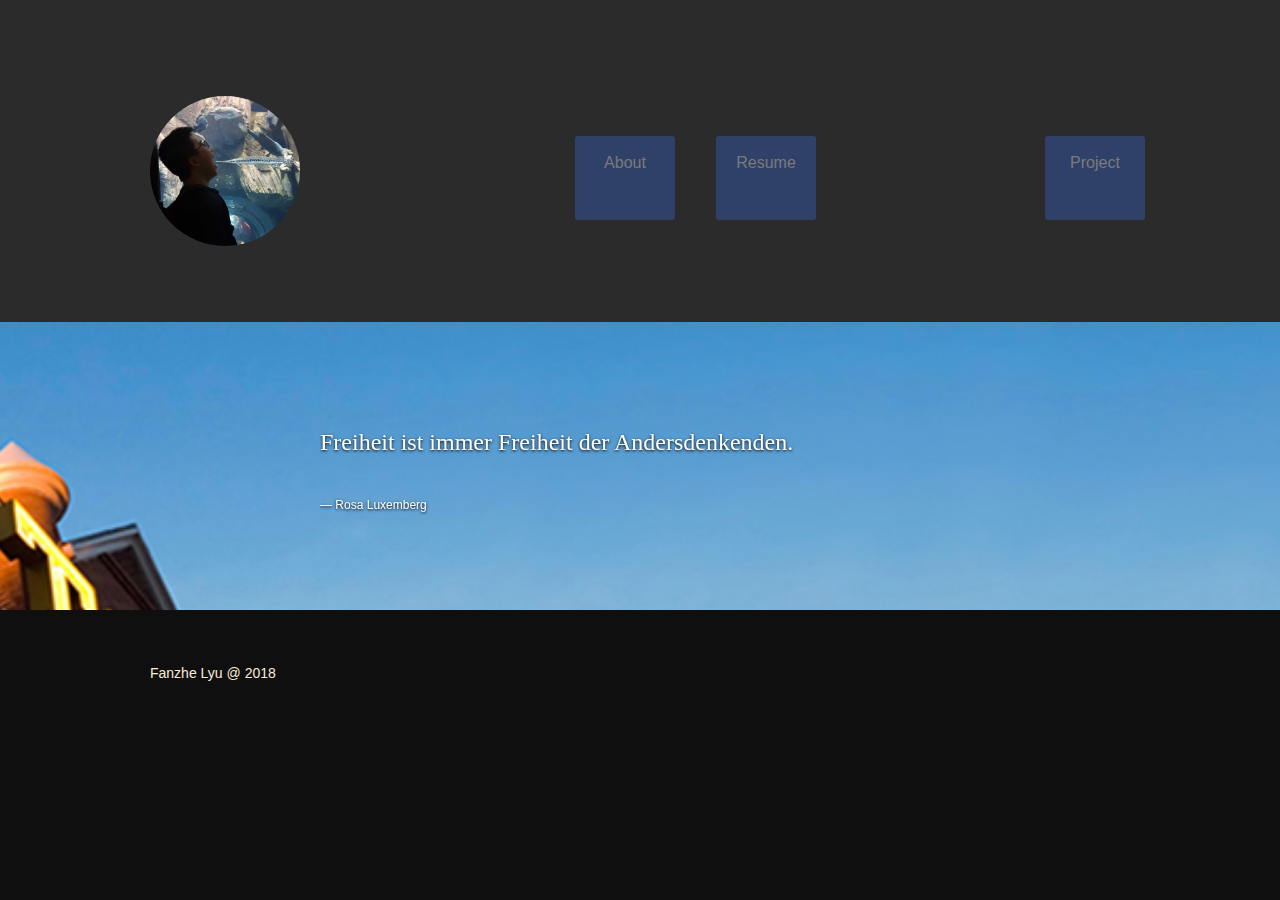
==== About.html @ 702b2086 "change homepage" ====
<!DOCTYPE html>
<!--[if lt IE 8 ]><html class="no-js ie ie7" lang="en"> <![endif]-->
<!--[if IE 8 ]><html class="no-js ie ie8" lang="en"> <![endif]-->
<!--[if (gte IE 8)|!(IE)]><!--><html class="no-js" lang="en"> <!--<![endif]-->
<head>

    <!--- Basic Page Needs
    ================================================== -->
    <meta charset="utf-8">
    <title>Fanzhe Lyu</title>
    <meta name="description" content="">
    <meta name="author" content="fanzhe">

    <!-- Mobile Specific Metas
    ================================================== -->
    <meta name="viewport" content="width=device-width, initial-scale=1, maximum-scale=1">

    <!-- CSS
    ================================================== -->
    <link rel="stylesheet" href="css/default.css">
    <link rel="stylesheet" href="css/layout.css">
    <link rel="stylesheet" href="css/media-queries.css">
    <link rel="stylesheet" href="css/magnific-popup.css">
    <link rel="stylesheet" media="screen" href="css/style.css">
    <link rel="stylesheet" href="css/bootstrap.css">

    <!-- Script
    ================================================== -->






    <!-- Favicons
     ================================================== -->
    <!--<link rel="shortcut icon" href="favicon.png" >-->

</head>

<body>


<!-- Header
================================================== -->

<!-- About Section
================================================== -->
<section id="about">


<div class="row">

<div class="four column header-col">

<img class="profile-pic"  src="images/myphoto.jpeg" alt="" style="height: 50%; width: 50%"/>

</div>

<div class="seven column main-col">
<div class="row" style="margin-top: 40px">
<div class="three column">
<div class="button" style="width: 100px; text-align: center">
<p>About</p>
</div>
</div>
<div class="three column">
<div class="button" style="width: 100px; text-align: center">
<p>Resume</p>
</div>
</div>
<div class="two column">
<div class="button" style="width: 100px; text-align: center">
<p>Project</p>
</div>
</div>
</div>





</div>



<!--<div class="nine columns main-col">-->

<!--<h2>About Me</h2>-->

<!--<p>-->
<!--I am a second year Computer Engineering student at Georgia Tech, with a minor in Computer Science.-->
<!--I am also an undergraduate researcher in Computer Vision and Robotics. My interest includes Computer Architecture,-->
<!--Robotics, Artificial Intelligence and Signal Processing. In my daily life, I am also an amateur musician in piano, guitar and percussion.-->
<!--</p>-->

<!--<div class="row">-->

<!--<div class="columns contact-details">-->

<!--<h2>Contact Details</h2>-->
<!--<p class="address">-->
<!--<span>301 10th Street, NW<br>-->
<!--Atlanta, GA, 30318-->
<!--</span><br>-->
<!--<span>lvfanzhe@hotmail.com</span>-->
<!--</p>-->

<!--</div>-->

<!--<div class="columns download">-->
<!--<p>-->
<!--<a href="https://fanzhe98.github.io/resume/resume.pdf" class="button"><i class="fa fa-download"></i>Download Resume</a>-->
<!--</p>-->
<!--</div>-->

<!--</div> &lt;!&ndash; end row &ndash;&gt;-->

<!--</div> &lt;!&ndash; end .main-col &ndash;&gt;-->

</div>

</section> <!-- About Section End-->


<!-- Resume Section
================================================== -->
<!--<section id="resume">-->

<!--&lt;!&ndash; Skills-->
<!-- -&#45;&#45;&#45;&#45;&#45;&#45;&#45;&#45;&#45;&#45;&#45;&#45;&#45;&#45;&#45;&#45;&#45;&#45;&#45;&#45;&#45;&#45;&#45;&#45;&#45;&#45;&#45;&#45;&#45;&#45;&#45;&#45;&#45;&#45;&#45;&#45;&#45;&#45;&#45;&#45;&#45;&#45;&#45;&#45;&#45;&#45; &ndash;&gt;-->
<!--<div class="row skill">-->

<!--<div class="three columns header-col">-->
<!--<h1><span>Skills</span></h1>-->
<!--</div>-->

<!--<div class="nine columns main-col">-->
<!--<div class="bars">-->

<!--<ul class="skills">-->
<!--<li><span class="bar-expand cpp"></span><em>C++</em></li>-->
<!--<li><span class="bar-expand java"></span><em>Java</em></li>-->
<!--<li><span class="bar-expand python"></span><em>Python</em></li>-->
<!--<li><span class="bar-expand c"></span><em>C</em></li>-->
<!--<li><span class="bar-expand matlab"></span><em>MATLAB</em></li>-->
<!--<li><span class="bar-expand vhdl"></span><em>VHDL</em></li>-->
<!--</ul>-->

<!--</div>&lt;!&ndash; end skill-bars &ndash;&gt;-->

<!--</div> &lt;!&ndash; main-col end &ndash;&gt;-->

<!--</div> &lt;!&ndash; End skills &ndash;&gt;-->

<!--</section> &lt;!&ndash; Resume Section End&ndash;&gt;-->

<!-- Testimonials Section
================================================== -->
<section id="testimonials">

    <div class="text-container">

        <div class="row">

            <div class="two columns header-col">

                <!--<h1><span>Client Testimonials</span></h1>-->

            </div>

            <div class="ten columns flex-container">

                <div class="flexslider">

                    <ul class="slides">

                        <li>
                            <blockquote>
                                <p>Freiheit ist immer Freiheit der Andersdenkenden.
                                </p>
                                <cite>Rosa Luxemberg</cite>
                            </blockquote>
                        </li> <!-- slide ends -->

                        <li>
                            <blockquote>
                                <p>
                                    It is beyond a doubt that all our knowledge begins with experience.
                                </p>
                                <cite>Immanuel Kant</cite>
                            </blockquote>
                        </li>

                    </ul>

                </div> <!-- div.flexslider ends -->

            </div> <!-- div.flex-container ends -->

        </div> <!-- row ends -->

    </div>  <!-- text-container ends -->

</section> <!-- Testimonials Section End-->



<!-- footer
================================================== -->
<footer>

    <div class="row">

        <div class="twelve columns" style="text-align: left">
            <p style="color:antiquewhite">Fanzhe Lyu @ 2018</p>
            <!--Fanzhe Lyu-->

            <!--<ul class="social-links">-->
            <!--<li><a href="https://www.facebook.com/profile.php?id=100006491412357"><i class="fa fa-facebook"></i></a></li>-->
            <!--<li><a href="https://www.linkedin.com/in/fanzhelyu/"><i class="fa fa-linkedin"></i></a></li>-->
            <!--<li><a href="https://github.com/fanzhe98"><i class="fa fa-github"></i></a></li>-->
            <!--<li><a href="mailto:lvfanzhe@hotmail.com"><i class="fa fa-envelope"></i></a></li>-->
            <!--</ul>-->

            <!--<div id="go-top"><a class="smoothscroll" title="Back to Top" href="#home"><i class="icon-up-open"></i></a></div>-->

        </div>
    </div>

</footer> <!-- Footer End-->

<!-- Java Script
================================================== -->
<script src="http://ajax.googleapis.com/ajax/libs/jquery/1.10.2/jquery.min.js"></script>
<script>window.jQuery || document.write('<script src="js/jquery-1.10.2.min.js"><\/script>')</script>
<script type="text/javascript" src="js/jquery-migrate-1.2.1.min.js"></script>
<!--<script src="js/particles.js"></script>-->
<!--<script src="js/app.js"></script>-->
<script src="js/jquery.flexslider.js"></script>
<script src="js/waypoints.js"></script>
<script src="js/jquery.fittext.js"></script>
<script src="js/magnific-popup.js"></script>
<script src="js/init.js"></script>
<script src="js/bootstrap.min.js"></script>
<script src="js/modernizr.js" defer="defer"></script>

</body>

</html>
---- css/default.css ----
/*
=====================================================================
*   Ceevee v1.0 Default Stylesheet
*   url: styleshout.com
*   03-17-2014
=====================================================================

TOC:
a. Webfonts and Icon fonts
b. Reset
c. Default Styles
   1. Basic
   2. Typography
   3. Links
   4. Images
   5. Buttons
   6. Forms
d. Grid
e. Others
   1. Clearing
   2. Misc

=====================================================================  */

/* ------------------------------------------------------------------ */
/* a. Webfonts and Icon fonts
 ------------------------------------------------------------------ */

@import url("fonts.css");
@import url("fontello/css/fontello.css");
@import url("font-awesome/css/font-awesome.min.css");

/* ------------------------------------------------------------------
/* b. Reset
      Adapted from:
      Normalize.css - https://github.com/necolas/normalize.css/
      HTML5 Doctor Reset - html5doctor.com/html-5-reset-stylesheet/
/* ------------------------------------------------------------------ */

html, body, div, span, object, iframe,
h1, h2, h3, h4, h5, h6, p, blockquote, pre,
abbr, address, cite, code,
del, dfn, em, img, ins, kbd, q, samp,
small, strong, sub, sup, var,
b, i,
dl, dt, dd, ol, ul, li,
fieldset, form, label, legend,
table, caption, tbody, tfoot, thead, tr, th, td,
article, aside, canvas, details, figcaption, figure,
footer, header, hgroup, menu, nav, section, summary,
time, mark, audio, video {
   margin: 0;
   padding: 0;
   border: 0;
   outline: 0;
   font-size: 100%;
   vertical-align: baseline;
   background: transparent;
}

article,aside,details,figcaption,figure,
footer,header,hgroup,menu,nav,section {
   display: block;
}

audio,
canvas,
video {
   display: inline-block;
}

audio:not([controls]) {
   display: none;
   height: 0;
}

[hidden] { display: none; }

code, kbd, pre, samp {
   font-family: monospace, serif;
   font-size: 1em;
}

pre {
   white-space: pre;
   white-space: pre-wrap;
   word-wrap: break-word;
}

blockquote, q { quotes: &#8220 &#8220; }

blockquote:before, blockquote:after,
q:before, q:after {
   content: '';
   content: none;
}

ins {
   background-color: #ff9;
   color: #000;
   text-decoration: none;
}

mark {
   background-color: #A7F4F6;
   color: #555;
}

del { text-decoration: line-through; }

abbr[title], dfn[title] {
   border-bottom: 1px dotted;
   cursor: help;
}

table {
   border-collapse: collapse;
   border-spacing: 0;
}


/* ------------------------------------------------------------------ */
/* c. Default and Basic Styles
      Adapted from:
      Skeleton CSS Framework - http://www.getskeleton.com/
      Typeplate Typographic Starter Kit - http://typeplate.com/
/* ------------------------------------------------------------------ */

/*  1. Basic  ------------------------------------------------------- */

*,
*:before,
*:after {
   -moz-box-sizing: border-box;
   -webkit-box-sizing: border-box;
   box-sizing: border-box;
}

html {
   font-size: 62.5%;
   -webkit-font-smoothing: antialiased;
}

body {
   background: #fff;
   font-family: 'opensans-regular', sans-serif;
   font-weight: normal;
   font-size: 15px;
   line-height: 30px;
	color: #838C95;

   -webkit-font-smoothing: antialiased; /* Fix for webkit rendering */
	-webkit-text-size-adjust: 100%;
}

/*  2. Typography
       Vertical rhythm with leading derived from 6
--------------------------------------------------------------------- */

h1, h2, h3, h4, h5, h6 {
   color: #313131;
	font-family: 'opensans-bold', sans-serif;
   font-weight: normal;
}
h1 a, h2 a, h3 a, h4 a, h5 a, h6 a { font-weight: inherit; }
h1 { font-size: 38px; line-height: 42px; margin-bottom: 12px; letter-spacing: -1px; }
h2 { font-size: 28px; line-height: 36px; margin-bottom: 6px; }
h3 { font-size: 22px; line-height: 30px; margin-bottom: 12px; }
h4 { font-size: 20px; line-height: 30px; margin-bottom: 6px; }
h5 { font-size: 18px; line-height: 30px; }
h6 { font-size: 14px; line-height: 30px; }
.subheader { }

p { margin: 0 0 30px 0; }
p img { margin: 0; }
p.lead {
   font: 19px/36px 'opensans-light', sans-serif;
   margin-bottom: 18px;
}

/* for 'em' and 'strong' tags, font-size and line-height should be same with
the body tag due to rendering problems in some browsers */
em { font: 15px/30px 'opensans-italic', sans-serif; }
strong, b { font: 15px/30px 'opensans-bold', sans-serif; }
small { font-size: 11px; line-height: inherit; }

/*	Blockquotes */
blockquote {
   margin: 30px 0px;
   padding-left: 40px;
   position: relative;
}
blockquote:before {
   content: "\201C";
   opacity: 0.45;
   font-size: 80px;
   line-height: 0px;
   margin: 0;
   font-family: arial, sans-serif;

   position: absolute;
   top:  30px;
	left: 0;
}
blockquote p {
   font-family: 'librebaskerville-italic', serif;
   padding: 0;
   font-size: 18px;
   line-height: 36px;
}
blockquote cite {
   display: block;
   font-size: 12px;
   font-style: normal;
   line-height: 18px;
}
blockquote cite:before { content: "\2014 \0020"; }
blockquote cite a,
blockquote cite a:visited { color: #8B9798; border: none }

/* ---------------------------------------------------------------------
/*  Pull Quotes Markup
/*
    <aside class="pull-quote">
		<blockquote>
			<p></p>
		</blockquote>
	 </aside>
/*
/* --------------------------------------------------------------------- */
.pull-quote {
   position: relative;
	padding: 18px 30px 18px 0px;
}
.pull-quote:before,
.pull-quote:after {
	height: 1em;
	opacity: 0.45;
	position: absolute;
	font-size: 80px;
   font-family: Arial, Sans-Serif;
}
.pull-quote:before {
	content: "\201C";
	top:  33px;
	left: 0;
}
.pull-quote:after {
	content: '\201D';
	bottom: -33px;
	right: 0;
}
.pull-quote blockquote {
   margin: 0;
}
.pull-quote blockquote:before {
   content: none;
}

/* Abbreviations */
abbr {
   font-family: 'opensans-bold', sans-serif;
	font-variant: small-caps;
	text-transform: lowercase;
   letter-spacing: .5px;
	color: gray;
}
abbr:hover { cursor: help; }

/* drop cap */
.drop-cap:first-letter {
	float: left;
	margin: 0;
	padding: 14px 6px 0 0;
	font-size: 84px;
	font-family: /* Copperplate */ 'opensans-bold', sans-serif;
   line-height: 60px;
	text-indent: 0;
	background: transparent;
	color: inherit;
}

hr { border: solid #E3E3E3; border-width: 1px 0 0; clear: both; margin: 11px 0 30px; height: 0; }


/*  3. Links  ------------------------------------------------------- */

a, a:visited {
   text-decoration: none;
   outline: 0;
   color: #11ABB0;

   -webkit-transition: color .3s ease-in-out;
   -moz-transition: color .3s ease-in-out;
   -o-transition: color .3s ease-in-out;
   transition: color .3s ease-in-out;
}
a:hover, a:focus { color: #313131; }
p a, p a:visited { line-height: inherit; }


/*  4. List  --------------------------------------------------------- */

ul, ol { margin-bottom: 24px; margin-top: 12px; }
ul { list-style: none outside; }
ol { list-style: decimal; }
ol, ul.square, ul.circle, ul.disc { margin-left: 30px; }
ul.square { list-style: square outside; }
ul.circle { list-style: circle outside; }
ul.disc { list-style: disc outside; }
ul ul, ul ol,
ol ol, ol ul { margin: 6px 0 6px 30px; }
ul ul li, ul ol li,
ol ol li, ol ul li { margin-bottom: 6px; }
li { line-height: 18px; margin-bottom: 12px; }
ul.large li { }
li p { }

/* ---------------------------------------------------------------------
/*  Stats Tab Markup

    <ul class="stats-tabs">
		<li><a href="#">[value]<b>[name]</b></a></li>
	 </ul>

    Extend this object into your markup.
/*
/* --------------------------------------------------------------------- */
.stats-tabs {
   padding: 0;
   margin: 24px 0;
}
.stats-tabs li {
	display: inline-block;
	margin: 0 10px 18px 0;
	padding: 0 10px 0 0;
	border-right: 1px solid #ccc;
}
.stats-tabs li:last-child {
	margin: 0;
	padding: 0;
	border: none;
}
.stats-tabs li a {
	display: inline-block;
	font-size: 22px;
	font-family: 'opensans-bold', sans-serif;
   border: none;
   color: #313131;
}
.stats-tabs li a:hover {
   color:#11ABB0;
}
.stats-tabs li a b {
	display: block;
	margin: 6px 0 0 0;
	font-size: 13px;
	font-family: 'opensans-regular', sans-serif;
   color: #8B9798;
}

/* definition list */
dl { margin: 12px 0; }
dt { margin: 0; color:#11ABB0; }
dd { margin: 0 0 0 20px; }

/* Lining Definition Style Markup */
.lining dt,
.lining dd {
	display: inline;
	margin: 0;
}
.lining dt + dt:before,
.lining dd + dt:before {
	content: "\A";
	white-space: pre;
}
.lining dd + dd:before {
	content: ", ";
}
.lining dd:before {
	content: ": ";
	margin-left: -0.2em;
}

/* Dictionary Definition Style Markup */
.dictionary-style dt {
	display: inline;
	counter-reset: definitions;
}
.dictionary-style dt + dt:before {
	content: ", ";
	margin-left: -0.2em;
}
.dictionary-style dd {
	display: block;
	counter-increment: definitions;
}
.dictionary-style dd:before {
	content: counter(definitions, decimal) ". ";
}

/* Pagination */
.pagination {
   margin: 36px auto;
   text-align: center;
}
.pagination ul li {
   display: inline-block;
   margin: 0;
   padding: 0;
}
.pagination .page-numbers {
   font: 15px/18px 'opensans-bold', sans-serif;
   display: inline-block;
   padding: 6px 10px;
   margin-right: 3px;
   margin-bottom: 6px;
	color: #6E757C;
	background-color: #E6E8EB;

	-webkit-transition: all 200ms ease-in-out;
	-moz-transition: all 200ms ease-in-out;
	-o-transition: all 200ms ease-in-out;
	-ms-transition: all 200ms ease-in-out;
	transition: all 200ms ease-in-out;

   -moz-border-radius: 3px;
   -webkit-border-radius: 3px;
   -khtml-border-radius: 3px;
	border-radius: 3px;
}
.pagination .page-numbers:hover {
   background: #838A91;
   color: #fff;
}
.pagination .current,
.pagination .current:hover {
   background-color: #11ABB0;
   color: #fff;
}
.pagination .inactive,
.pagination .inactive:hover {
   background-color: #E6E8EB;
	color: #A9ADB2;
}
.pagination .prev, .pagination .next {}

/*  5. Images  --------------------------------------------------------- */

img {
   max-width: 100%;
   height: auto;
}
img.pull-right { margin: 12px 0px 0px 18px; }
img.pull-left { margin: 12px 18px 0px 0px; }

/*  6. Buttons  --------------------------------------------------------- */

.button,
.button:visited,
button,
input[type="submit"],
input[type="reset"],
input[type="button"] {
   font: 16px/30px 'opensans-bold', sans-serif;
   background: rgba(53,87,169,0.49);
   display: inline-block;
	text-decoration: none;
   letter-spacing: 0;
   color: #fff;
	padding: 12px 20px;
	margin-bottom: 18px;
   border: none;
   cursor: pointer;
   height: auto;

   -webkit-transition: all .2s ease-in-out;
	-moz-transition: all .2s ease-in-out;
	-o-transition: all .2s ease-in-out;
	-ms-transition: all .2s ease-in-out;
	transition: all .2s ease-in-out;

   -moz-border-radius: 3px;
   -webkit-border-radius: 3px;
   -khtml-border-radius: 3px;
   border-radius: 3px;
}

.button:hover,
button:hover,
input[type="submit"]:hover,
input[type="reset"]:hover,
input[type="button"]:hover {
   background: #3d4145;
   color: #fff;
}

.button:active,
button:active,
input[type="submit"]:active,
input[type="reset"]:active,
input[type="button"]:active {
   background: #3d4145;
   color: #fff;
}

.button.full-width,
button.full-width,
input[type="submit"].full-width,
input[type="reset"].full-width,
input[type="button"].full-width {
	width: 100%;
	padding-left: 0 !important;
	padding-right: 0 !important;
	text-align: center;
}

/* Fix for odd Mozilla border & padding issues */
button::-moz-focus-inner,
input::-moz-focus-inner {
    border: 0;
    padding: 0;
}


/*  7. Forms  --------------------------------------------------------- */

form { margin-bottom: 24px; }
fieldset { margin-bottom: 24px; }

input[type="text"],
input[type="password"],
input[type="email"],
textarea,
select {
   display: block;
   padding: 18px 15px;
   margin: 0 0 24px 0;
   border: 0;
   outline: none;
   vertical-align: middle;
   min-width: 225px;
	max-width: 100%;
   font-size: 15px;
   line-height: 24px;
	color: #647373;
	background: #D3D9D9;

}

/* select { padding: 0;
   width: 220px;
   } */

input[type="text"]:focus,
input[type="password"]:focus,
input[type="email"]:focus,
textarea:focus {
   color: #B3B7BC;
	background-color: #3d4145;
}

textarea { min-height: 220px; }

label,
legend {
   font: 16px/24px 'opensans-bold', sans-serif;
	margin: 12px 0;
   color: #3d4145;
   display: block;
}
label span,
legend span {
	color: #8B9798;
   font: 14px/24px 'opensans-regular', sans-serif;
}

input[type="checkbox"],
input[type="radio"] {
    font-size: 15px;
    color: #737373;
}

input[type="checkbox"] { display: inline; }

/* ------------------------------------------------------------------ */
/* d. Grid
---------------------------------------------------------------------
   gutter = 40px.
/* ------------------------------------------------------------------ */

/* default
--------------------------------------------------------------- */
.row {
   width: 96%;
   max-width: 1020px;
   margin: 0 auto;
}
/* fixed width for IE8 */
.ie .row { width: 1000px ; }

.narrow .row { max-width: 980px; }

.row .row { width: auto; max-width: none; margin: 0 -20px; }

/* row clearing */
.row:before,
.row:after {
    content: " ";
    display: table;
}
.row:after {
    clear: both;
}

.column, .columns {
   position: relative;
   padding: 0 20px;
   min-height: 1px;
   float: left;
}
.column.centered, .columns.centered  {
    float: none;
    margin: 0 auto;
}

/* removed gutters */
.row.collapsed > .column,
.row.collapsed > .columns,
.column.collapsed, .columns.collapsed  { padding: 0; }

[class*="column"] + [class*="column"]:last-child { float: right; }
[class*="column"] + [class*="column"].end { float: right; }

/* column widths */
.row .one         { width: 8.33333%; }
.row .two         { width: 16.66667%; }
.row .three       { width: 25%; }
.row .four        { width: 33.33333%; }
.row .five        { width: 41.66667%; }
.row .six         { width: 50%; }
.row .seven       { width: 58.33333%; }
.row .eight       { width: 66.66667%; }
.row .nine        { width: 75%; }
.row .ten         { width: 83.33333%; }
.row .eleven      { width: 91.66667%; }
.row .twelve      { width: 100%; }

/* Offsets */
.row .offset-1    { margin-left: 8.33333%; }
.row .offset-2    { margin-left: 16.66667%; }
.row .offset-3    { margin-left: 25%; }
.row .offset-4    { margin-left: 33.33333%; }
.row .offset-5    { margin-left: 41.66667%; }
.row .offset-6    { margin-left: 50%; }
.row .offset-7    { margin-left: 58.33333%; }
.row .offset-8    { margin-left: 66.66667%; }
.row .offset-9    { margin-left: 75%; }
.row .offset-10   { margin-left: 83.33333%; }
.row .offset-11   { margin-left: 91.66667%; }

/* Push/Pull */
.row .push-1      { left: 8.33333%; }
.row .pull-1      { right: 8.33333%; }
.row .push-2      { left: 16.66667%; 	}
.row .pull-2      { right: 16.66667%; }
.row .push-3      { left: 25%; }
.row .pull-3      { right: 25%;	}
.row .push-4      { left: 33.33333%; }
.row .pull-4      { right: 33.33333%; }
.row .push-5      { left: 41.66667%; }
.row .pull-5      { right: 41.66667%; }
.row .push-6      { left: 50%; }
.row .pull-6      { right: 50%; }
.row .push-7      { left: 58.33333%; }
.row .pull-7      { right: 58.33333%; }
.row .push-8      { left: 66.66667%; 	}
.row .pull-8      { right: 66.66667%; }
.row .push-9      { left: 75%; }
.row .pull-9      { right: 75%; }
.row .push-10     { left: 83.33333%; }
.row .pull-10     { right: 83.33333%; }
.row .push-11     { left: 91.66667%; }
.row .pull-11     { right: 91.66667%; }

/* block grids
--------------------------------------------------------------------- */
.bgrid-sixths [class*="column"]   { width: 16.66667%; }
.bgrid-quarters [class*="column"] { width: 25%; }
.bgrid-thirds [class*="column"]   { width: 33.33333%; }
.bgrid-halves [class*="column"]   { width: 50%; }

[class*="bgrid"] [class*="column"] + [class*="column"]:last-child { float: left; }

/* Left clearing for block grid columns - columns that changes width in
different screen sizes. Allows columns with different heights to align
properly.
--------------------------------------------------------------------- */
.first { clear: left; }   /* first column in default screen */
.s-first { clear: none; } /* first column in smaller screens */

/* smaller screens
--------------------------------------------------------------- */
@media only screen and (max-width: 900px) {

   /* block grids on small screens */
   .s-bgrid-sixths [class*="column"]   { width: 16.66667%; }
   .s-bgrid-quarters [class*="column"] { width: 25%; }
   .s-bgrid-thirds [class*="column"]   { width: 33.33333%; }
   .s-bgrid-halves [class*="column"]   { width: 50%; }

   /* block grids left clearing */
   .first { clear: none; }
   .s-first { clear: left; }

}

/* mobile wide/smaller tablets
--------------------------------------------------------------- */
@media only screen and (max-width: 767px) {

   .row {
	   width: 460px;
	   margin: 0 auto;
      padding: 0;
	}
   .column, .columns {
	   width: auto !important;
	   float: none;
	   margin-left: 0;
	   margin-right: 0;
      padding: 0 30px;
   }
   .row .row { width: auto; max-width: none; margin: 0 -30px; }

   [class*="column"] + [class*="column"]:last-child { float: none; }
   [class*="bgrid"] [class*="column"] + [class*="column"]:last-child { float: none; }

   /* Offsets */
   .row .offset-1    { margin-left: 0%; }
   .row .offset-2    { margin-left: 0%; }
   .row .offset-3    { margin-left: 0%; }
   .row .offset-4    { margin-left: 0%; }
   .row .offset-5    { margin-left: 0%; }
   .row .offset-6    { margin-left: 0%; }
   .row .offset-7    { margin-left: 0%; }
   .row .offset-8    { margin-left: 0%; }
   .row .offset-9    { margin-left: 0%; }
   .row .offset-10   { margin-left: 0%; }
   .row .offset-11   { margin-left: 0%; }
}

/* mobile narrow
--------------------------------------------------------------- */
@media only screen and (max-width: 460px) {

   .row { width: auto; }

}

/* larger screens
--------------------------------------------------------------- */
@media screen and (min-width: 1200px) {

   .wide .row { max-width: 1180px; }

}

/* ------------------------------------------------------------------ */
/* e. Others
/* ------------------------------------------------------------------ */

/*  1. Clearing
    (http://nicolasgallagher.com/micro-clearfix-hack/
--------------------------------------------------------------------- */

.cf:before,
.cf:after {
    content: " ";
    display: table;
}
.cf:after {
    clear: both;
}

/*  2. Misc -------------------------------------------------------- */

.remove-bottom { margin-bottom: 0 !important; }
.half-bottom { margin-bottom: 12px !important; }
.add-bottom { margin-bottom: 24px !important; }
.no-border { border: none; }

.text-center  { text-align: center !important; }
.text-left    { text-align: left !important; }
.text-right   { text-align: right !important; }
.pull-left    { float: left !important; }
.pull-right   { float: right !important; }
.align-center {
	margin-left: auto !important;
	margin-right: auto !important;
	text-align: center !important;
}
---- css/layout.css ----
/*
=====================================================================
*   Ceevee v1.0 Layout Stylesheet
*   url: styleshout.com
*   03-18-2014
=====================================================================

   TOC:
   a. General Styles
   b. Header Styles
   c. About Section
   d. Resume Section
   e. Portfolio Section
   f. Call To Action Section
   g. Testimonials Section
   h. Contact Section
   i. Footer

===================================================================== */

/* ------------------------------------------------------------------ */
/* a. General Styles
/* ------------------------------------------------------------------ */

body { background: #0f0f0f; }

/* ------------------------------------------------------------------ */
/* b. Header Styles
/* ------------------------------------------------------------------ */

header {
   position: absolute;
   height: 800px;
   min-height: 500px;
   width: 100%;
   /*background: #161415 url(../images/header-background.jpg) no-repeat top center;*/
   /*background-size: cover !important;*/
	/*-webkit-background-size: cover !important;*/
   text-align: center;
   overflow: hidden;
}

/* vertically center banner section */
header:before {
   content: '';
   display: inline-block;
   vertical-align: middle;
   height: 100%;
}
header .banner {
   display: inline-block;
   vertical-align: middle;
   margin: 0 auto;
   width: 85%;
   padding-bottom: 30px;s
   text-align: center;
}

header .banner-text { width: 100%; }
header .banner-text h1 {
   font: 90px/1.1em 'opensans-bold', sans-serif;
   color: #fff;
   letter-spacing: -2px;
   margin: 0 auto 18px auto;
   text-shadow: 0px 1px 3px rgba(0, 0, 0, .8);
}
header .banner-text h3 {
   font: 18px/1.9em 'librebaskerville-regular', serif;
   color: #A8A8A8;
   margin: 0 auto;
   width: 70%;
   text-shadow: 0px 1px 2px rgba(0, 0, 0, .5);
}
header .banner-text h3 span,
header .banner-text h3 a {
   color: #fff;
}
header .banner-text hr {
   width: 60%;
   margin: 18px auto 24px auto;
   border-color: #2F2D2E;
   border-color: rgba(150, 150, 150, .1);
}

/* header social links */
header .social {
   margin: 24px 0;
   padding: 0;
   font-size: 30px;
   text-shadow: 0px 1px 2px rgba(0, 0, 0, .8);
}
header .social li {
   display: inline-block;
   margin: 0 15px;
   padding: 0;
}
header .social li a { color: #fff; }
header .social li a:hover { color: #11ABB0; }

/* scrolldown link */
header .scrolldown a {
   position: absolute;
   bottom: 30px;
   left: 50%;
   margin-left: -29px;
   color: #fff;
   display: block;
   height: 42px;
   width: 42px;
   font-size: 42px;
   line-height: 42px;
   color: #fff;
   border-radius: 100%;

   -webkit-transition: all .3s ease-in-out;
   -moz-transition: all .3s ease-in-out;
   -o-transition: all .3s ease-in-out;
   transition: all .3s ease-in-out;
}
header .scrolldown a:hover { color: #11ABB0; }

/* primary navigation
--------------------------------------------------------------------- */
#nav-wrap ul, #nav-wrap li, #nav-wrap a {
	 margin: 0;
	 padding: 0;
	 border: none;
	 outline: none;
}

/* nav-wrap */
#nav-wrap {
   font: 12px 'opensans-bold', sans-serif;
   width: 100%;
   text-transform: uppercase;
   letter-spacing: 2.5px;
   margin: 0 auto;
   z-index: 100;
   position: fixed;
   left: 0;
   top: 0;
}
.opaque { background-color: #333; }

/* hide toggle button */
#nav-wrap > a.mobile-btn { display: none; }

ul#nav {
   min-height: 48px;
   width: auto;

   /* center align the menu */
   text-align: center;
}
ul#nav li {
   position: relative;
   list-style: none;
   height: 48px;
   display: inline-block;
}

/* Links */
ul#nav li a {

/* 8px padding top + 8px padding bottom + 32px line-height = 48px */

   display: inline-block;
   padding: 8px 13px;
   line-height: 32px;
	text-decoration: none;
   text-align: left;
   color: #fff;

	-webkit-transition: color .2s ease-in-out;
	-moz-transition: color .2s ease-in-out;
	-o-transition: color .2s ease-in-out;
	-ms-transition: color .2s ease-in-out;
	transition: color .2s ease-in-out;
}

ul#nav li a:active { background-color: transparent !important; }
ul#nav li.current a { color: #F06000; }


/* ------------------------------------------------------------------ */
/* c. About Section
/* ------------------------------------------------------------------ */

#about {
   background: #2B2B2B;
   padding-top: 96px;
   padding-bottom: 66px;
   overflow: hidden;
}

#about a, #about a:visited  { color: #fff; }
#about a:hover, #about a:focus { color: #11ABB0; }

#about h2 {
   font: 22px/30px 'opensans-bold', sans-serif;
   color: #fff;
   margin-bottom: 12px;
}
#about p {
   line-height: 30px;
   color: #7A7A7A;
}
#about .profile-pic {
   position: relative;
   width: 120px;
   height: 120px;
   border-radius: 100%;
}
#about .contact-details { width: 41.66667%; }
#about .download {
   width: 58.33333%;
   padding-top: 6px;
}
#about .main-col { padding-right: 5%; }
#about .download .button {
   margin-top: 6px;
   background: #444;
}
#about .download .button:hover {
   background: #fff;
   color: #2B2B2B;
}
#about .download .button i {
   margin-right: 15px;
   font-size: 20px;
}


/* ------------------------------------------------------------------ */
/* d. Resume Section
/* ------------------------------------------------------------------ */

#resume {
   background: #fff;
   padding-top: 90px;
   padding-bottom: 72px;
   overflow: hidden;
}

#resume a, #resume a:visited  { color: #11ABB0; }
#resume a:hover, #resume a:focus { color: #313131; }

#resume h1 {
   font: 18px/24px 'opensans-bold', sans-serif;
   text-transform: uppercase;
   letter-spacing: 1px;
}
#resume h1 span {
   border-bottom: 3px solid #11ABB0;
   padding-bottom: 6px;
}
#resume h3 {
   font: 25px/30px 'opensans-bold', sans-serif;
}

#resume .header-col { padding-top: 9px; }
#resume .main-col { padding-right: 10%; }

.education, .work {
   margin-bottom: 48px;
   padding-bottom: 24px;
   border-bottom: 1px solid #E8E8E8;
}
#resume .info {
   font: 16px/24px 'librebaskerville-italic', serif;
   color: #6E7881;
   margin-bottom: 18px;
   margin-top: 9px;
}
#resume .info span {
   margin-right: 5px;
   margin-left: 5px;
}
#resume .date {
   font: 15px/24px 'opensans-regular', sans-serif;
   margin-top: 6px;
}

/*----------------------------------------------*/
/*	Skill Bars
/*----------------------------------------------*/

.bars {
	width: 95%;
	float: left;
	padding: 0;
	text-align: left;
}
.bars .skills {
  	margin-top: 36px;
   list-style: none;
}
.bars li {
   position: relative;
  	margin-bottom: 60px;
  	background: #ccc;
  	height: 42px;
  	border-radius: 3px;
}
.bars li em {
	font: 15px 'opensans-bold', sans-serif;
   color: #313131;
	text-transform: uppercase;
   letter-spacing: 2px;
	font-weight: normal;
   position: relative;
	top: -36px;
}
.bar-expand {
   position: absolute;
   left: 0;
   top: 0;

   margin: 0;
   padding-right: 24px;
  	background: #313131;
   display: inline-block;
  	height: 42px;
   line-height: 42px;
   border-radius: 3px 0 0 3px;
}


.cpp {
    width: 60%;
    -moz-animation: cpp 2s ease;
    -webkit-animation: cpp 2s ease;
}

.java {
    width: 70%;
    -moz-animation: java 2s ease;
    -webkit-animation: java 2s ease;
}
.python {
    width: 80%;
    -moz-animation: python 2s ease;
    -webkit-animation: python 2s ease;
}
.c {
    width: 80%;
    -moz-animation: c 2s ease;
    -webkit-animation: c 2s ease;
}
.matlab {
    width: 70%;
    -moz-animation: matlab 2s ease;
    -webkit-animation: matlab 2s ease;
}
.vhdl {
    width: 50%;
    -moz-animation: vhdl 2s ease;
    -webkit-animation: vhdl 2s ease;
}

@-moz-keyframes cpp {
  0%   { width: 0px;  }
  100% { width: 60%;  }
}
@-moz-keyframes java {
  0%   { width: 0px;  }
  100% { width: 55%;  }
}
@-moz-keyframes python {
  0%   { width: 0px;  }
  100% { width: 50%;  }
}
@-moz-keyframes c {
  0%   { width: 0px;  }
  100% { width: 90%;  }
}
@-moz-keyframes matlab {
  0%   { width: 0px;  }
  100% { width: 80%;  }
}
@-moz-keyframes vhdl {
  0%   { width: 0px;  }
  100% { width: 50%;  }
}

@-webkit-keyframes cpp {
  0%   { width: 0px;  }
  100% { width: 60%;  }
}
@-webkit-keyframes java {
  0%   { width: 0px;  }
  100% { width: 55%;  }
}
@-webkit-keyframes python {
  0%   { width: 0px;  }
  100% { width: 50%;  }
}
@-webkit-keyframes c {
  0%   { width: 0px;  }
  100% { width: 90%;  }
}
@-webkit-keyframes matlab {
  0%   { width: 0px;  }
  100% { width: 80%;  }
}
@-webkit-keyframes vhdl {
  0%   { width: 0px;  }
  100% { width: 50%;  }
}

/* ------------------------------------------------------------------ */
/* e. Portfolio Section
/* ------------------------------------------------------------------ */

#portfolio {
   background: #ebeeee;
   padding-top: 90px;
   padding-bottom: 60px;
}
#portfolio h1 {
   font: 15px/24px 'opensans-semibold', sans-serif;
   text-transform: uppercase;
   letter-spacing: 1px;
   text-align: center;
   margin-bottom: 48px;
   color: #95A3A3;
}

/* Portfolio Content */
#portfolio-wrapper .columns { margin-bottom: 36px; }
.portfolio-item .item-wrap {
   background: #fff;
   overflow: hidden;
   position: relative;

   -webkit-transition: all 0.3s ease-in-out;
	-moz-transition: all 0.3s ease-in-out;
	-o-transition: all 0.3s ease-in-out;
	-ms-transition: all 0.3s ease-in-out;
	transition: all 0.3s ease-in-out;
}
.portfolio-item .item-wrap a {
   display: block;
   cursor: pointer;
}

/* overlay */
.portfolio-item .item-wrap .overlay {
   position: absolute;
   left: 0;
   top: 0;
   width: 100%;
   height: 100%;

	opacity: 0;
	-moz-opacity: 0;
	filter:alpha(opacity=0);

   -webkit-transition: opacity 0.3s ease-in-out;
	-moz-transition: opacity 0.3s ease-in-out;
	-o-transition: opacity 0.3s ease-in-out;
	transition: opacity 0.3s ease-in-out;

   background: url(../images/overlay-bg.png) repeat;
}
.portfolio-item .item-wrap .link-icon {
   display: block;
   color: #fff;
   height: 30px;
   width: 30px;
   font-size: 18px;
   line-height: 30px;
   text-align: center;

   opacity: 0;
	-moz-opacity: 0;
	filter:alpha(opacity=0);

   -webkit-transition: opacity 0.3s ease-in-out;
	-moz-transition: opacity 0.3s ease-in-out;
	-o-transition: opacity 0.3s ease-in-out;
	transition: opacity 0.3s ease-in-out;

   position: absolute;
   top: 50%;
   left: 50%;
   margin-left: -15px;
   margin-top: -15px;
}
.portfolio-item .item-wrap img {
   vertical-align: bottom;
}
.portfolio-item .portfolio-item-meta { padding: 18px }
.portfolio-item .portfolio-item-meta h5 {
   font: 14px/21px 'opensans-bold', sans-serif;
   color: #fff;
}
.portfolio-item .portfolio-item-meta p {
   font: 12px/18px 'opensans-light', sans-serif;
   color: #c6c7c7;
   margin-bottom: 0;
}

/* on hover */
.portfolio-item:hover .overlay {
	opacity: 1;
	-moz-opacity: 1;
	filter:alpha(opacity=100);
}
.portfolio-item:hover .link-icon {
   opacity: 1;
	-moz-opacity: 1;
	filter:alpha(opacity=100);
}

/* popup modal */
.popup-modal {
	max-width: 550px;
	background: #fff;
	position: relative;
	margin: 0 auto;
}
.popup-modal .description-box { padding: 12px 36px 18px 36px; }
.popup-modal .description-box h4 {
   font: 15px/24px 'opensans-bold', sans-serif;
	margin-bottom: 12px;
   color: #111;
}
.popup-modal .description-box p {
	font: 14px/24px 'opensans-regular', sans-serif;
   color: #A1A1A1;
   margin-bottom: 12px;
}
.popup-modal .description-box .categories {
   font: 11px/21px 'opensans-light', sans-serif;
   color: #A1A1A1;
   text-transform: uppercase;
   letter-spacing: 2px;
   display: block;
   text-align: left;
}
.popup-modal .description-box .categories i {
   margin-right: 8px;
}
.popup-modal .link-box {
   padding: 18px 36px;
   background: #111;
   text-align: left;
}
.popup-modal .link-box a {
   color: #fff;
	font: 11px/21px 'opensans-bold', sans-serif;
	text-transform: uppercase;
   letter-spacing: 3px;
   cursor: pointer;
}
.popup-modal a:hover {	color: #00CCCC; }
.popup-modal a.popup-modal-dismiss { margin-left: 24px; }


/* fadein/fadeout effect for modal popup
/* ------------------------------------------------------------------ */

/* content at start */
.mfp-fade.mfp-wrap .mfp-content .popup-modal {
   opacity: 0;
   -webkit-transition: all 200ms ease-in-out;
	-moz-transition: all 200ms ease-in-out;
	-o-transition: all 200ms ease-in-out;
	-ms-transition: all 200ms ease-in-out;
   transition: all 200ms ease-in-out;
}
/* content fadein */
.mfp-fade.mfp-wrap.mfp-ready .mfp-content .popup-modal {
   opacity: 1;
}
/* content fadeout */
.mfp-fade.mfp-wrap.mfp-removing .mfp-content .popup-modal {
   opacity: 0;
}

/* ------------------------------------------------------------------ */
/* f. Call To Action Section
/* ------------------------------------------------------------------ */

#call-to-action {
   background: #212121;
   padding-top: 66px;
   padding-bottom: 48px;
}
#call-to-action h1 {
   font: 18px/24px 'opensans-bold', sans-serif;
   text-transform: uppercase;
   letter-spacing: 3px;
   color: #fff;
}
#call-to-action h1 span { display: none; }
#call-to-action .header-col h1:before {
   font-family: 'FontAwesome';
   content: "\f0ac";
	padding-right: 10px;
	font-size: 72px;
   line-height: 72px;
   text-align: left;
   float: left;
   color: #fff;
}
#call-to-action .action {
   margin-top: 12px;
}
#call-to-action h2 {
   font: 28px/36px 'opensans-bold', sans-serif;
   color: #EBEEEE;
   margin-bottom: 6px;
}
#call-to-action h2 a {
   color: inherit;
}
#call-to-action p {
   color: #636363;
   font-size: 17px;
}
/*#
call-to-action .button {
	color:#fff;
   background: #0D0D0D;
}
*/
#call-to-action .button:hover,
#call-to-action .button:active {
   background: #FFFFFF;
   color: #0D0D0D;
}
#call-to-action p span {
	font-family: 'opensans-semibold', sans-serif; 
	color: #D8D8D8;
}

/* ------------------------------------------------------------------
/* g. Testimonials
/* ------------------------------------------------------------------ */

#testimonials {
   background: #1F1F1F url(../images/tower.jpg) no-repeat center center;
   background-size: cover !important;
	-webkit-background-size: cover !important;
   background-attachment: fixed;

   position: relative;
   min-height: 200px;
   width: 100%;
   overflow: hidden;
}
#testimonials .text-container {
   padding-top: 96px;
   padding-bottom: 66px;
}
#testimonials h1 {
   font: 18px/24px 'opensans-bold', sans-serif;   
   text-transform: uppercase;
   letter-spacing: 3px;
   color: #fff;
}
#testimonials h1 span { display: none; }
#testimonials .header-col { padding-top: 9px; }
#testimonials .header-col h1:before {
   font-family: 'FontAwesome';
   content: "\f10d";
	padding-right: 10px;
	font-size: 72px;
   line-height: 72px;
   text-align: left;
   float: left;
   color: #fff;
}

/*	Blockquotes */
#testimonials blockquote {
   margin: 0 0px 30px 0px;
   padding-left: 0;
   position: relative;
   text-shadow: 0px 1px 3px rgba(0, 0, 0, 1);
}
#testimonials blockquote:before { content: none; }
#testimonials blockquote p {
   font-family: 'librebaskerville-italic', serif;
   padding: 0;
   font-size: 24px;
   line-height: 48px;
   color: #fff
}
#testimonials blockquote cite {
   display: block;
   font-size: 12px;
   font-style: normal;
   line-height: 18px;
   color: #fff;
}
#testimonials blockquote cite:before { content: "\2014 \0020"; }
#testimonials blockquote cite a,
#testimonials blockquote cite a:visited { color: #8B9798; border: none }

/* Flex Slider
/* ------------------------------------------------------------------ */

/* Reset */
.flexslider a:active,
.flexslider a:focus  { outline: none; }
.slides,
.flex-control-nav,
.flex-direction-nav { margin: 0; padding: 0; list-style: none; }
.slides li { margin: 0; padding: 0;}

/* Necessary Styles */
.flexslider {
   position: relative;
   zoom: 1;
   margin: 0;
   padding: 0;
}
.flexslider .slides { zoom: 1; }
.flexslider .slides > li { position: relative; }

/* Hide the slides before the JS is loaded. Avoids image jumping */
.flexslider .slides > li { display: none; -webkit-backface-visibility: hidden; }
/* Suggested container for slide animation setups. Can replace this with your own */
.flex-container { zoom: 1; position: relative; }

/* Clearfix for .slides */
.slides:before,
.slides:after {
   content: " ";
   display: table;
}
.slides:after {
   clear: both;
}

/* No JavaScript Fallback */
/* If you are not using another script, such as Modernizr, make sure you
 * include js that eliminates this class on page load */
.no-js .slides > li:first-child { display: block; }

/* Slider Styles */
.slides { zoom: 1; }
.slides > li {
   /*margin-right: 5px; */
   overflow: hidden;
}

/* Control Nav */
.flex-control-nav {
    width: 100%;
    position: absolute;
    bottom: -20px;
    text-align: left;
}
.flex-control-nav li {
    margin: 0 6px;
    display: inline-block;
    zoom: 1;
    *display: inline;
}
.flex-control-paging li a {
    width: 12px;
    height: 12px;
    display: block;
    background: #ddd;
    background: rgba(255, 255, 255, .3);
    cursor: pointer;
    text-indent: -9999px;
    -webkit-border-radius: 20px;
    -moz-border-radius: 20px;
    -o-border-radius: 20px;
    border-radius: 20px;
    box-shadow: inset 0 0 3px rgba(255, 255, 255, .3);
}
.flex-control-paging li a:hover {
    background: #CCC;
    background: rgba(255, 255, 255, .7);
}
.flex-control-paging li a.flex-active {
    background: #fff;
    background: rgba(255, 255, 255, .9);
    cursor: default;
}

/* ------------------------------------------------------------------ */
/* h. Contact Section
/* ------------------------------------------------------------------ */

#contact {
   background: #191919;
   padding-top: 96px;
   padding-bottom: 102px;
   color: #636363;
}
#contact .section-head { margin-bottom: 42px; }

#contact a, #contact a:visited  { color: #11ABB0; }
#contact a:hover, #contact a:focus { color: #fff; }

#contact h1 {
   font: 18px/24px 'opensans-bold', sans-serif;
   text-transform: uppercase;
   letter-spacing: 3px;
   color: #EBEEEE;
   margin-bottom: 6px;
}
#contact h1 span { display: none; }
#contact h1:before {
   font-family: 'FontAwesome';
   content: "\f0e0";
	padding-right: 10px;
	font-size: 72px;
   line-height: 72px;
   text-align: left;
   float: left;
   color: #ebeeee;
}

#contact h4 {
   font: 16px/24px 'opensans-bold', sans-serif;
   color: #EBEEEE;
   margin-bottom: 6px;
}
#contact p.lead {
   font: 18px/36px 'opensans-light', sans-serif;
   padding-right: 3%;
}
#contact .header-col { padding-top: 6px; }


/* contact form */
#contact form { margin-bottom: 30px; }
#contact label {
   font: 15px/24px 'opensans-bold', sans-serif;
   margin: 12px 0;
   color: #EBEEEE;
	display: inline-block;
	float: left;
   width: 26%;
}
#contact input,
#contact textarea,
#contact select {
   padding: 18px 20px;
	color: #eee;
	background: #373233;
	margin-bottom: 42px;
	border: 0;
	outline: none;
   font-size: 15px;
   line-height: 24px;
   width: 65%;
}
#contact input:focus,
#contact textarea:focus,
#contact select:focus {
	color: #fff;
	background-color: #11ABB0;
}
#contact button.submit {
	text-transform: uppercase;
	letter-spacing: 3px;
	color:#fff;
   background: #0D0D0D;
	border: none;
   cursor: pointer;
   height: auto;
   display: inline-block;
	border-radius: 3px;
   margin-left: 26%;
}
#contact button.submit:hover {
	color: #0D0D0D;
	background: #fff;
}
#contact span.required {
	color: #11ABB0;
	font-size: 13px;
}
#message-warning, #message-success {
   display: none;
	background: #0F0F0F;
	padding: 24px 24px;
	margin-bottom: 36px;
   width: 65%;
   margin-left: 26%;
}
#message-warning { color: #D72828; }
#message-success { color: #11ABB0; }

#message-warning i,
#message-success i {
   margin-right: 10px;
}
#image-loader {
   display: none;
   position: relative;
   left: 18px;
   top: 17px;
}


/* Twitter Feed */
#twitter {
   margin-top: 12px;
   padding: 0;
}
#twitter li {
   margin: 6px 0px 12px 0;
   line-height: 30px;
}
#twitter li span {
   display: block;
}
#twitter li b a {
   font: 13px/36px 'opensans-regular', Sans-serif;
   color: #474747 !important;
   border: none;
}


/* ------------------------------------------------------------------ */
/* i. Footer
/* ------------------------------------------------------------------ */

footer {
   padding-top: 48px;
   margin-bottom: 48px;
   color: #303030;
   font-size: 14px;
   text-align: center;
   position: relative;
}

footer a, footer a:visited { color: #525252; }
footer a:hover, footer a:focus { color: #fff; }

/* copyright */
footer .copyright {
    margin: 0;
    padding: 0;
 }
footer .copyright li {
    display: inline-block;
    margin: 0;
    padding: 0;
    line-height: 24px;
}
.ie footer .copyright li {
   display: inline;
}
footer .copyright li:before {
    content: "\2022";
    padding-left: 10px;
    padding-right: 10px;
    color: #095153;
}
footer .copyright  li:first-child:before {
    display: none;
}

/* social links */
footer .social-links {
   margin: 18px 0 30px 0;
   padding: 0;
   font-size: 30px;
}
footer .social-links li {
    display: inline-block;
    margin: 0;
    padding: 0;
    margin-left: 42px;
    color: #F06000;
}

footer .social-links li:first-child { margin-left: 0; }

/* Go To Top Button */
#go-top {
	position: absolute;
	top: -24px;
   left: 50%;
   margin-left: -30px;
}
#go-top a {
	text-decoration: none;
	border: 0 none;
	display: block;
	width: 60px;
	height: 60px;
	background-color: #525252;

	-webkit-transition: all 0.2s ease-in-out;
   -moz-transition: all 0.2s ease-in-out;
   -o-transition: all 0.2s ease-in-out;
   -ms-transition: all 0.2s ease-in-out;
   transition: all 0.2s ease-in-out;

   color: #fff;
   font-size: 21px;
   line-height: 60px;
 	border-radius: 100%;
}
#go-top a:hover { background-color: #0F9095; }
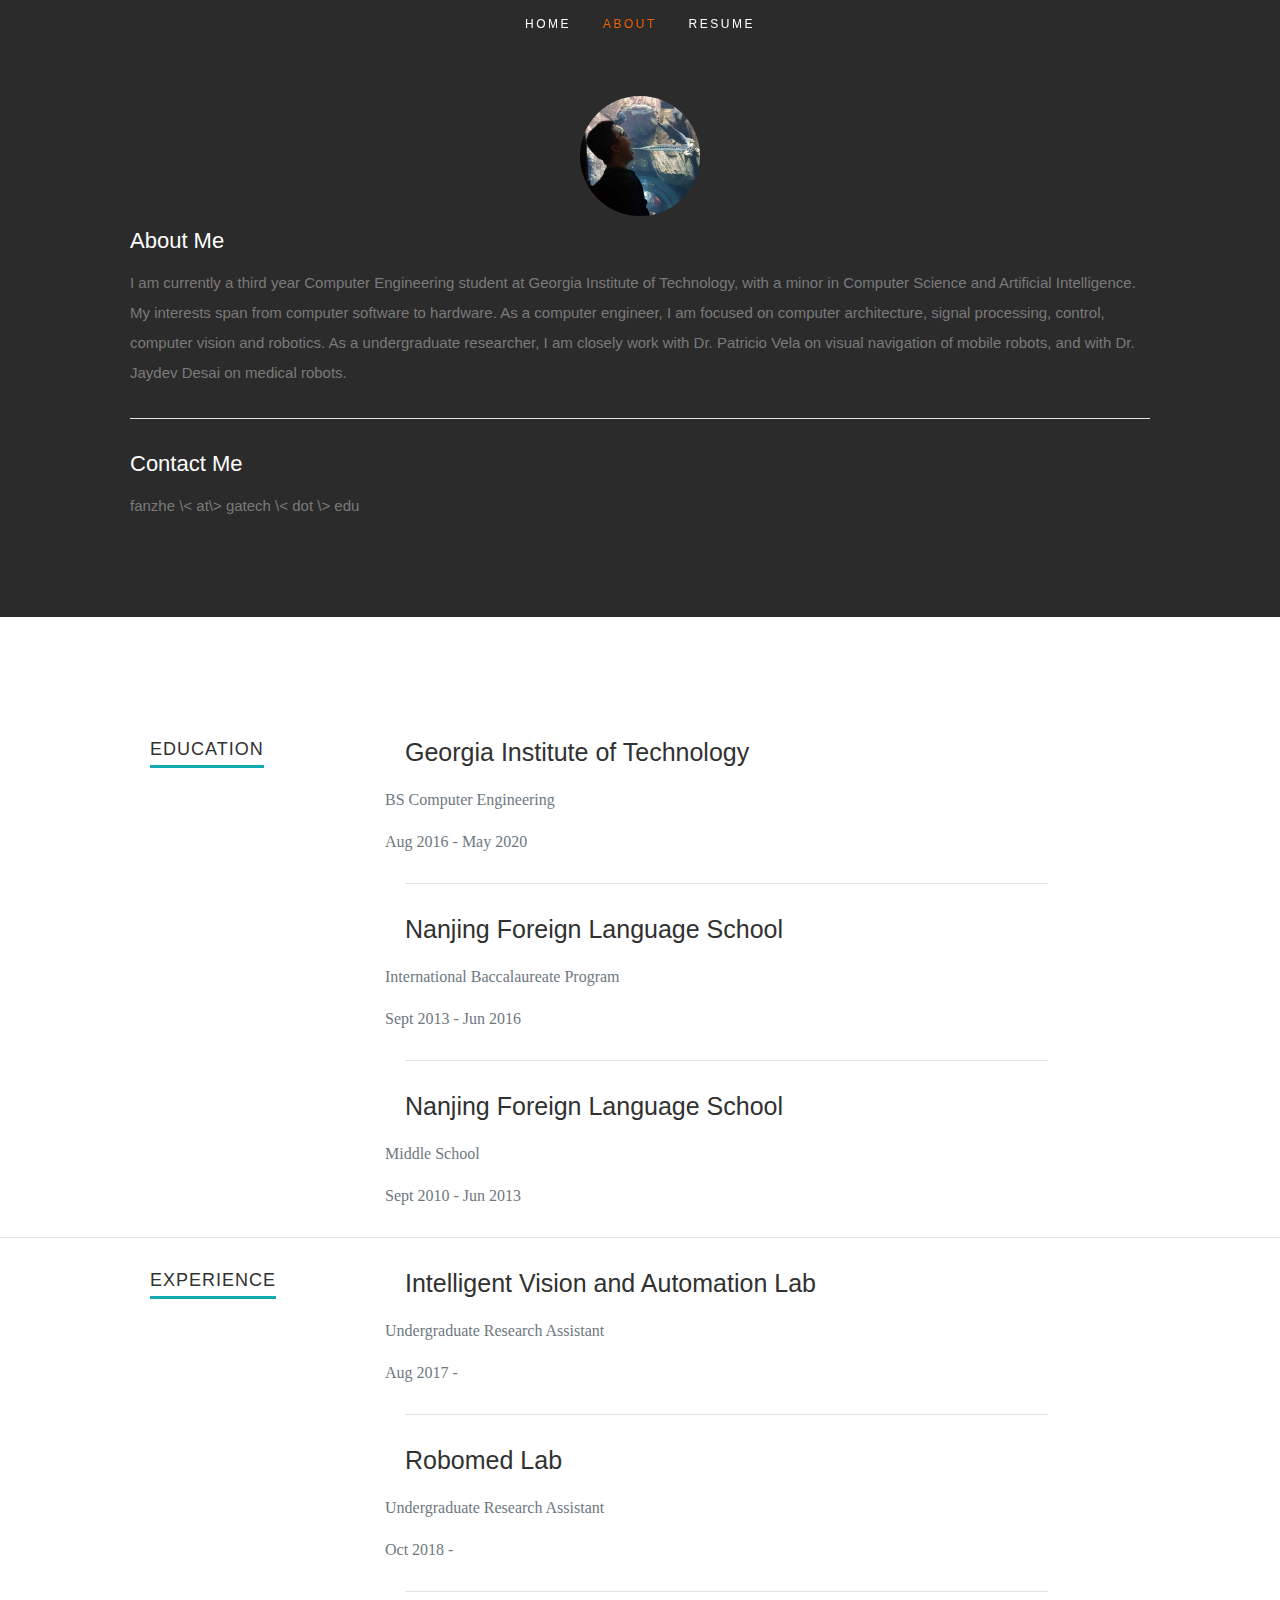
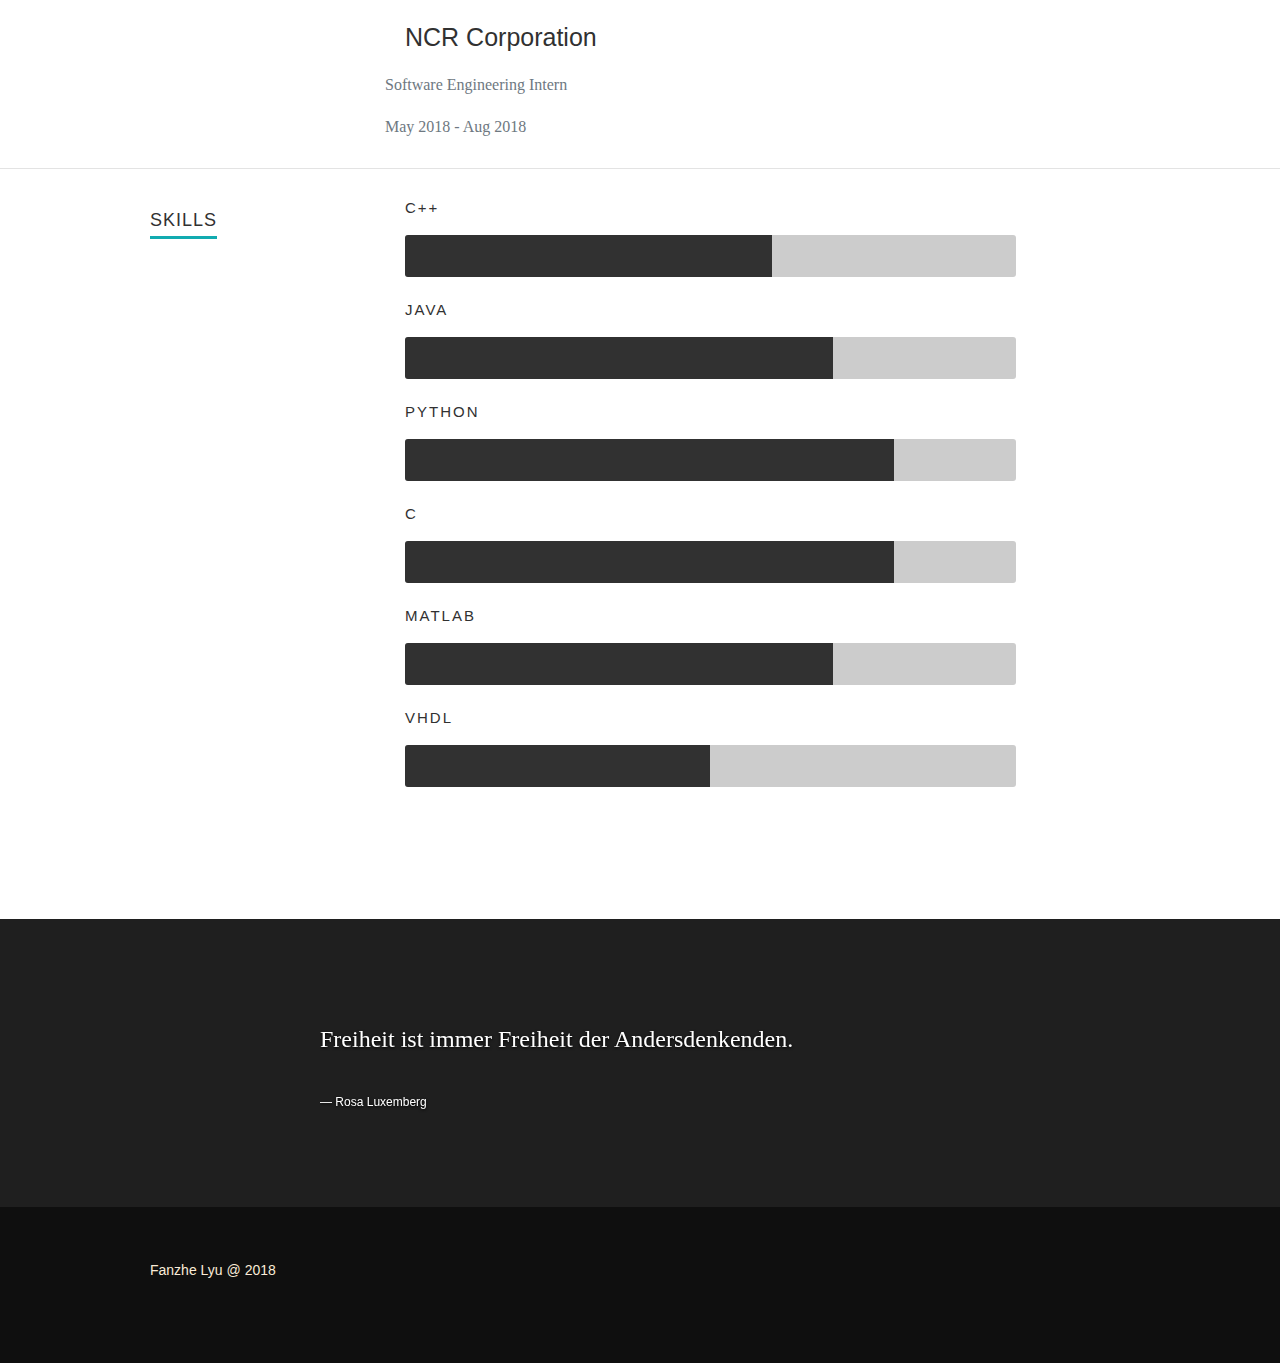
==== commit 4f6d2713: "add about" ====
--- a/About.html
+++ b/About.html
@@ -24,6 +24,7 @@
     <link rel="stylesheet" media="screen" href="css/style.css">
     <link rel="stylesheet" href="css/bootstrap.css">
 
+
     <!-- Script
     ================================================== -->
 
@@ -43,117 +44,202 @@
 
 <!-- Header
 ================================================== -->
+<div >
+    <header id="home" style="text-align: center">
+
+        <nav id="nav-wrap" style="text-align: center">
+
+            <a class="mobile-btn" href="#nav-wrap" title="Show navigation">Show navigation</a>
+            <a class="mobile-btn" href="#" title="Hide navigation">Hide navigation</a>
+
+            <ul id="nav" class="" >
+                <li ><a class="smoothscroll" href="index.html">Home</a></li>
+                <li class="current"><a class="smoothscroll" href="#">About</a></li>
+                <li><a href="https://fanzhe98.github.io/resume/resume.pdf">Resume</a> </li>
+            </ul>
+
+        </nav>
+
+
+    </header> <!-- Header End -->
+</div>
 
 <!-- About Section
 ================================================== -->
 <section id="about">
 
 
-<div class="row">
-
-<div class="four column header-col">
-
-<img class="profile-pic"  src="images/myphoto.jpeg" alt="" style="height: 50%; width: 50%"/>
-
-</div>
-
-<div class="seven column main-col">
-<div class="row" style="margin-top: 40px">
-<div class="three column">
-<div class="button" style="width: 100px; text-align: center">
-<p>About</p>
-</div>
-</div>
-<div class="three column">
-<div class="button" style="width: 100px; text-align: center">
-<p>Resume</p>
-</div>
-</div>
-<div class="two column">
-<div class="button" style="width: 100px; text-align: center">
-<p>Project</p>
-</div>
-</div>
-</div>
-
-
-
-
-
-</div>
-
-
-
-<!--<div class="nine columns main-col">-->
-
-<!--<h2>About Me</h2>-->
-
-<!--<p>-->
-<!--I am a second year Computer Engineering student at Georgia Tech, with a minor in Computer Science.-->
-<!--I am also an undergraduate researcher in Computer Vision and Robotics. My interest includes Computer Architecture,-->
-<!--Robotics, Artificial Intelligence and Signal Processing. In my daily life, I am also an amateur musician in piano, guitar and percussion.-->
-<!--</p>-->
-
-<!--<div class="row">-->
-
-<!--<div class="columns contact-details">-->
-
-<!--<h2>Contact Details</h2>-->
-<!--<p class="address">-->
-<!--<span>301 10th Street, NW<br>-->
-<!--Atlanta, GA, 30318-->
-<!--</span><br>-->
-<!--<span>lvfanzhe@hotmail.com</span>-->
-<!--</p>-->
-
-<!--</div>-->
-
-<!--<div class="columns download">-->
-<!--<p>-->
-<!--<a href="https://fanzhe98.github.io/resume/resume.pdf" class="button"><i class="fa fa-download"></i>Download Resume</a>-->
-<!--</p>-->
-<!--</div>-->
-
-<!--</div> &lt;!&ndash; end row &ndash;&gt;-->
-
-<!--</div> &lt;!&ndash; end .main-col &ndash;&gt;-->
-
-</div>
+
+    <div class="container">
+        <div class="row">
+
+            <div class="col-md-4" style="text-align: center">
+                <!--<h2> Hi, I am Fanzhe!</h2>-->
+                <img class="profile-pic"  src="images/myphoto.jpeg"/>
+
+            </div>
+            <div class="col-md-8">
+                <h2>About Me</h2>
+
+                <p>
+                    I am currently a third year Computer Engineering student at Georgia Institute of Technology, with a
+                    minor in Computer Science and Artificial Intelligence. My interests span from computer software to
+                    hardware. As a computer engineer, I am focused on computer architecture, signal processing, control,
+                    computer vision and robotics. As a undergraduate researcher, I am closely work with Dr. Patricio Vela
+                    on visual navigation of mobile robots, and with Dr. Jaydev Desai on medical robots.
+                </p>
+                <hr>
+                <h2>Contact Me</h2>
+                <p>
+                    fanzhe \< at\> gatech \< dot \> edu
+                </p>
+            </div>
+
+
+        </div>
+
+
+    </div>
 
 </section> <!-- About Section End-->
 
 
 <!-- Resume Section
 ================================================== -->
-<!--<section id="resume">-->
-
-<!--&lt;!&ndash; Skills-->
-<!-- -&#45;&#45;&#45;&#45;&#45;&#45;&#45;&#45;&#45;&#45;&#45;&#45;&#45;&#45;&#45;&#45;&#45;&#45;&#45;&#45;&#45;&#45;&#45;&#45;&#45;&#45;&#45;&#45;&#45;&#45;&#45;&#45;&#45;&#45;&#45;&#45;&#45;&#45;&#45;&#45;&#45;&#45;&#45;&#45;&#45;&#45; &ndash;&gt;-->
-<!--<div class="row skill">-->
-
-<!--<div class="three columns header-col">-->
-<!--<h1><span>Skills</span></h1>-->
-<!--</div>-->
-
-<!--<div class="nine columns main-col">-->
-<!--<div class="bars">-->
-
-<!--<ul class="skills">-->
-<!--<li><span class="bar-expand cpp"></span><em>C++</em></li>-->
-<!--<li><span class="bar-expand java"></span><em>Java</em></li>-->
-<!--<li><span class="bar-expand python"></span><em>Python</em></li>-->
-<!--<li><span class="bar-expand c"></span><em>C</em></li>-->
-<!--<li><span class="bar-expand matlab"></span><em>MATLAB</em></li>-->
-<!--<li><span class="bar-expand vhdl"></span><em>VHDL</em></li>-->
-<!--</ul>-->
-
-<!--</div>&lt;!&ndash; end skill-bars &ndash;&gt;-->
-
-<!--</div> &lt;!&ndash; main-col end &ndash;&gt;-->
-
-<!--</div> &lt;!&ndash; End skills &ndash;&gt;-->
-
-<!--</section> &lt;!&ndash; Resume Section End&ndash;&gt;-->
+<section id="resume">
+
+<!-- Skills
+
+ ----------------------------------------------- -->
+    <div class="container">
+        <div class="row skill container" style="margin-top: 30px">
+
+            <div class="three columns main-col">
+                <h1><span>Education</span></h1>
+            </div>
+
+            <div class="nine columns main-col">
+                <div>
+                    <h3>Georgia Institute of Technology</h3>
+                    <div class="row">
+                        <div class="col-md-6">
+                            <p class="info">BS Computer Engineering</p>
+                        </div>
+                        <div class="col-md-6">
+                            <p class="info">Aug 2016 - May 2020</p>
+                        </div>
+                    </div>
+
+                </div>
+                <hr>
+                <div>
+                    <h3>Nanjing Foreign Language School</h3>
+                    <div class="row">
+                        <div class="col-md-6">
+                            <p class="info">International Baccalaureate Program</p>
+                        </div>
+                        <div class="col-md-6">
+                            <p class="info">Sept 2013 - Jun 2016</p>
+                        </div>
+                    </div>
+
+                </div>
+                <hr>
+                <div>
+                    <h3>Nanjing Foreign Language School</h3>
+                    <div class="row">
+                        <div class="col-md-6">
+                            <p class="info">Middle School</p>
+                        </div>
+                        <div class="col-md-6">
+                            <p class="info">Sept 2010 - Jun 2013</p>
+                        </div>
+                    </div>
+
+                </div>
+
+            </div> <!-- main-col end -->
+
+        </div> <!-- End skills -->
+        <hr>
+        <div class="row skill container" style="margin-top: 30px">
+
+            <div class="three columns main-col">
+                <h1><span>Experience</span></h1>
+            </div>
+
+            <div class="nine columns main-col">
+                <div>
+                    <h3>Intelligent Vision and Automation Lab</h3>
+                    <div class="row">
+                        <div class="col-md-6">
+                            <p class="info">Undergraduate Research Assistant</p>
+                        </div>
+                        <div class="col-md-6">
+                            <p class="info">Aug 2017 - </p>
+                        </div>
+                    </div>
+
+                </div>
+                <hr>
+                <div>
+                    <h3>Robomed Lab</h3>
+                    <div class="row">
+                        <div class="col-md-6">
+                            <p class="info">Undergraduate Research Assistant</p>
+                        </div>
+                        <div class="col-md-6">
+                            <p class="info">Oct 2018 - </p>
+                        </div>
+                    </div>
+
+                </div>
+                <hr>
+                <div>
+                    <h3>NCR Corporation</h3>
+                    <div class="row">
+                        <div class="col-md-6">
+                            <p class="info">Software Engineering Intern</p>
+                        </div>
+                        <div class="col-md-6">
+                            <p class="info">May 2018 - Aug 2018</p>
+                        </div>
+                    </div>
+
+                </div>
+
+            </div> <!-- main-col end -->
+
+        </div>
+        <hr>
+        <div class="row skill container" style="margin-top: 30px">
+
+            <div class="three columns header-col">
+                <h1><span>Skills</span></h1>
+            </div>
+
+            <div class="nine columns main-col">
+                <div class="bars">
+
+                    <ul class="skills">
+                        <li><span class="bar-expand cpp"></span><em>C++</em></li>
+                        <li><span class="bar-expand java"></span><em>Java</em></li>
+                        <li><span class="bar-expand python"></span><em>Python</em></li>
+                        <li><span class="bar-expand c"></span><em>C</em></li>
+                        <li><span class="bar-expand matlab"></span><em>MATLAB</em></li>
+                        <li><span class="bar-expand vhdl"></span><em>VHDL</em></li>
+                    </ul>
+
+                </div><!-- end skill-bars -->
+
+            </div> <!-- main-col end -->
+
+        </div> <!-- End skills -->
+    </div>
+
+
+
+</section> <!-- Resume Section End-->
 
 <!-- Testimonials Section
 ================================================== -->
@@ -214,16 +300,6 @@
 
         <div class="twelve columns" style="text-align: left">
             <p style="color:antiquewhite">Fanzhe Lyu @ 2018</p>
-            <!--Fanzhe Lyu-->
-
-            <!--<ul class="social-links">-->
-            <!--<li><a href="https://www.facebook.com/profile.php?id=100006491412357"><i class="fa fa-facebook"></i></a></li>-->
-            <!--<li><a href="https://www.linkedin.com/in/fanzhelyu/"><i class="fa fa-linkedin"></i></a></li>-->
-            <!--<li><a href="https://github.com/fanzhe98"><i class="fa fa-github"></i></a></li>-->
-            <!--<li><a href="mailto:lvfanzhe@hotmail.com"><i class="fa fa-envelope"></i></a></li>-->
-            <!--</ul>-->
-
-            <!--<div id="go-top"><a class="smoothscroll" title="Back to Top" href="#home"><i class="icon-up-open"></i></a></div>-->
 
         </div>
     </div>
@@ -235,8 +311,8 @@
 <script src="http://ajax.googleapis.com/ajax/libs/jquery/1.10.2/jquery.min.js"></script>
 <script>window.jQuery || document.write('<script src="js/jquery-1.10.2.min.js"><\/script>')</script>
 <script type="text/javascript" src="js/jquery-migrate-1.2.1.min.js"></script>
-<!--<script src="js/particles.js"></script>-->
-<!--<script src="js/app.js"></script>-->
+<script src="js/particles.js"></script>
+<script src="js/app.js"></script>
 <script src="js/jquery.flexslider.js"></script>
 <script src="js/waypoints.js"></script>
 <script src="js/jquery.fittext.js"></script>
--- a/css/default.css
+++ b/css/default.css
@@ -87,7 +87,7 @@
    word-wrap: break-word;
 }
 
-blockquote, q { quotes: &#8220 &#8220; }
+blockquote, q { quotes:&#8220 &#8220; }
 
 blockquote:before, blockquote:after,
 q:before, q:after {
--- a/css/layout.css
+++ b/css/layout.css
@@ -52,7 +52,7 @@
    vertical-align: middle;
    margin: 0 auto;
    width: 85%;
-   padding-bottom: 30px;s
+   padding-bottom: 30px;
    text-align: center;
 }
 
